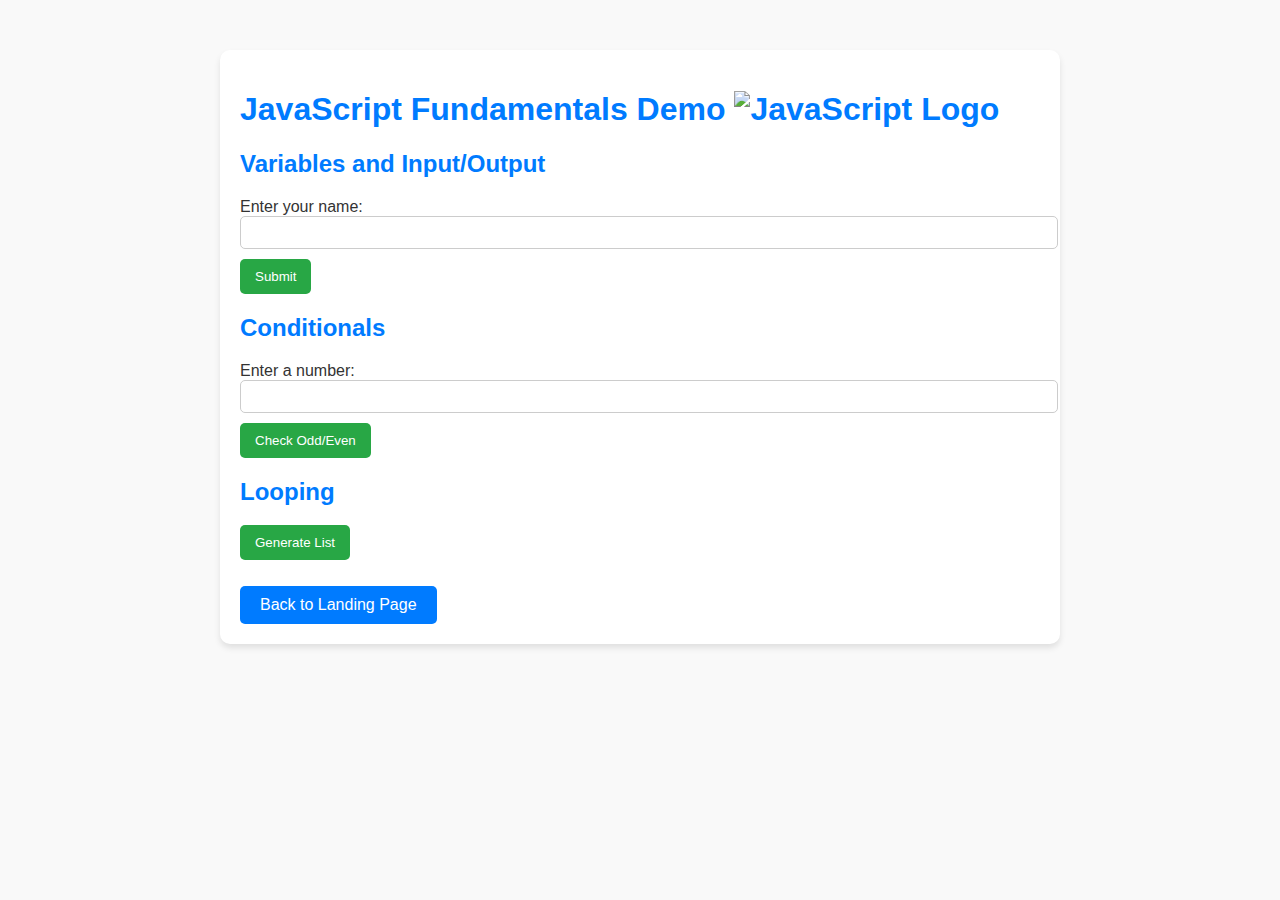
==== demo.html @ cf9dd91f "Update demo.html" ====
<!DOCTYPE html>
<html lang="en">
<head>
  <meta charset="UTF-8">
  <meta name="viewport" content="width=device-width, initial-scale=1.0">
  <title>JavaScript Demo</title>
  <link rel="stylesheet" href="style.css">
</head>
<body>
  <div class="container">
    <div class="header">
      <h1>JavaScript Fundamentals Demo <img src="javascript-logo.png" alt="JavaScript Logo" class="logo"></h1>
    </div>

    <h2>Variables and Input/Output</h2>
    <label for="userInput">Enter your name:</label>
    <input type="text" id="userInput">
    <button onclick="displayGreeting()">Submit</button>
    <p id="greeting"></p>

    <h2>Conditionals</h2>
    <label for="numberInput">Enter a number:</label>
    <input type="number" id="numberInput">
    <button onclick="checkNumber()">Check Odd/Even</button>
    <p id="numberResult"></p>

    <h2>Looping</h2>
    <button onclick="generateList()">Generate List</button>
    <ul id="list"></ul>

    <a href="index.html" class="button back-button">Back to Landing Page</a>
  </div>
  <script src="script.js"></script>
</body>
</html>
---- style.css ----
body {
    font-family: Arial, sans-serif;
    margin: 0;
    padding: 0;
    background-color: #f9f9f9;
    color: #333;
  }
  
  .container {
    max-width: 800px;
    margin: 50px auto;
    padding: 20px;
    background: #fff;
    border-radius: 10px;
    box-shadow: 0 4px 6px rgba(0, 0, 0, 0.1);
  }
  
  h1, h2 {
    color: #007BFF;
  }
  
  p, label {
    font-size: 1rem;
    margin-bottom: 10px;
  }
  
  input {
    padding: 8px;
    width: 100%;
    margin-bottom: 10px;
    border: 1px solid #ccc;
    border-radius: 5px;
  }
  
  .button {
    display: inline-block;
    padding: 10px 20px;
    margin-top: 10px;
    color: #fff;
    background: #007BFF;
    text-decoration: none;
    border-radius: 5px;
  }
  
  .button:hover {
    background: #0056b3;
  }
  
  button {
    padding: 10px 15px;
    color: #fff;
    background: #28a745;
    border: none;
    border-radius: 5px;
    cursor: pointer;
  }
  
  button:hover {
    background: #218838;
  }
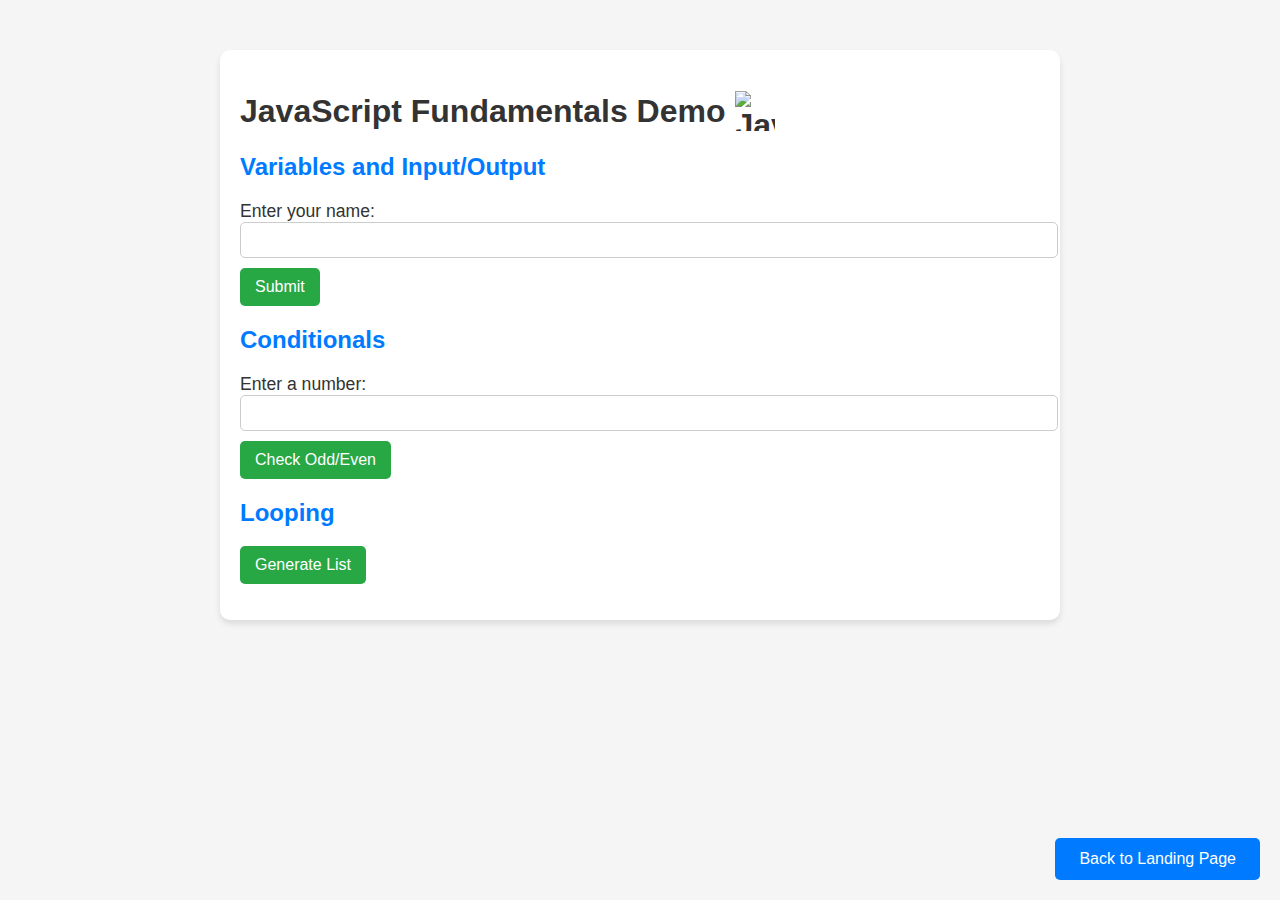
==== commit 1838c400: "Update demo.html" ====
--- a/demo.html
+++ b/demo.html
@@ -33,3 +33,4 @@
   <script src="script.js"></script>
 </body>
 </html>
+
--- a/style.css
+++ b/style.css
@@ -1,61 +1,106 @@
 body {
-    font-family: Arial, sans-serif;
-    margin: 0;
-    padding: 0;
-    background-color: #f9f9f9;
-    color: #333;
-  }
-  
-  .container {
-    max-width: 800px;
-    margin: 50px auto;
-    padding: 20px;
-    background: #fff;
-    border-radius: 10px;
-    box-shadow: 0 4px 6px rgba(0, 0, 0, 0.1);
-  }
-  
-  h1, h2 {
-    color: #007BFF;
-  }
-  
-  p, label {
-    font-size: 1rem;
-    margin-bottom: 10px;
-  }
-  
-  input {
-    padding: 8px;
-    width: 100%;
-    margin-bottom: 10px;
-    border: 1px solid #ccc;
-    border-radius: 5px;
-  }
-  
-  .button {
-    display: inline-block;
-    padding: 10px 20px;
-    margin-top: 10px;
-    color: #fff;
-    background: #007BFF;
-    text-decoration: none;
-    border-radius: 5px;
-  }
-  
-  .button:hover {
-    background: #0056b3;
-  }
-  
-  button {
-    padding: 10px 15px;
-    color: #fff;
-    background: #28a745;
-    border: none;
-    border-radius: 5px;
-    cursor: pointer;
-  }
-  
-  button:hover {
-    background: #218838;
-  }
-  +  font-family: 'Palatino Linotype', 'Candara', sans-serif;
+  margin: 0;
+  padding: 0;
+  background-color: #f5f5f5;
+  color: #333;
+}
+
+.container {
+  max-width: 800px;
+  margin: 50px auto;
+  padding: 20px;
+  background: #ffffff;
+  border-radius: 10px;
+  box-shadow: 0 4px 6px rgba(0, 0, 0, 0.1);
+}
+
+h1, h2 {
+  color: #333;
+  font-family: 'Palatino Linotype', 'Candara', sans-serif;
+}
+
+.header h1 {
+  display: flex;
+  align-items: center;
+}
+
+.logo {
+  width: 40px;
+  height: 40px;
+  margin-left: 10px;
+}
+
+p, label {
+  font-size: 1.1rem;
+  margin-bottom: 10px;
+}
+
+input {
+  padding: 8px;
+  width: 100%;
+  margin-bottom: 10px;
+  border: 1px solid #ccc;
+  border-radius: 5px;
+}
+
+.button {
+  display: inline-block;
+  padding: 12px 24px;
+  margin-top: 15px;
+  color: #fff;
+  background: #6c757d;
+  text-decoration: none;
+  border-radius: 5px;
+  font-size: 1rem;
+  text-align: center;
+}
+
+.button:hover {
+  background: #5a6268;
+}
+
+button {
+  padding: 10px 15px;
+  color: #fff;
+  background: #28a745;
+  border: none;
+  border-radius: 5px;
+  cursor: pointer;
+  font-size: 1rem;
+}
+
+button:hover {
+  background: #218838;
+}
+
+.back-button {
+  position: absolute;
+  bottom: 20px;
+  right: 20px;
+}
+
+h2 {
+  color: #007BFF;
+}
+
+ul {
+  padding-left: 20px;
+}
+
+ul li {
+  font-size: 1.1rem;
+}
+
+input[type="text"], input[type="number"] {
+  font-size: 1rem;
+}
+
+.container a {
+  color: #fff;
+  background: #007BFF;
+}
+
+.container a:hover {
+  background: #0056b3;
+}
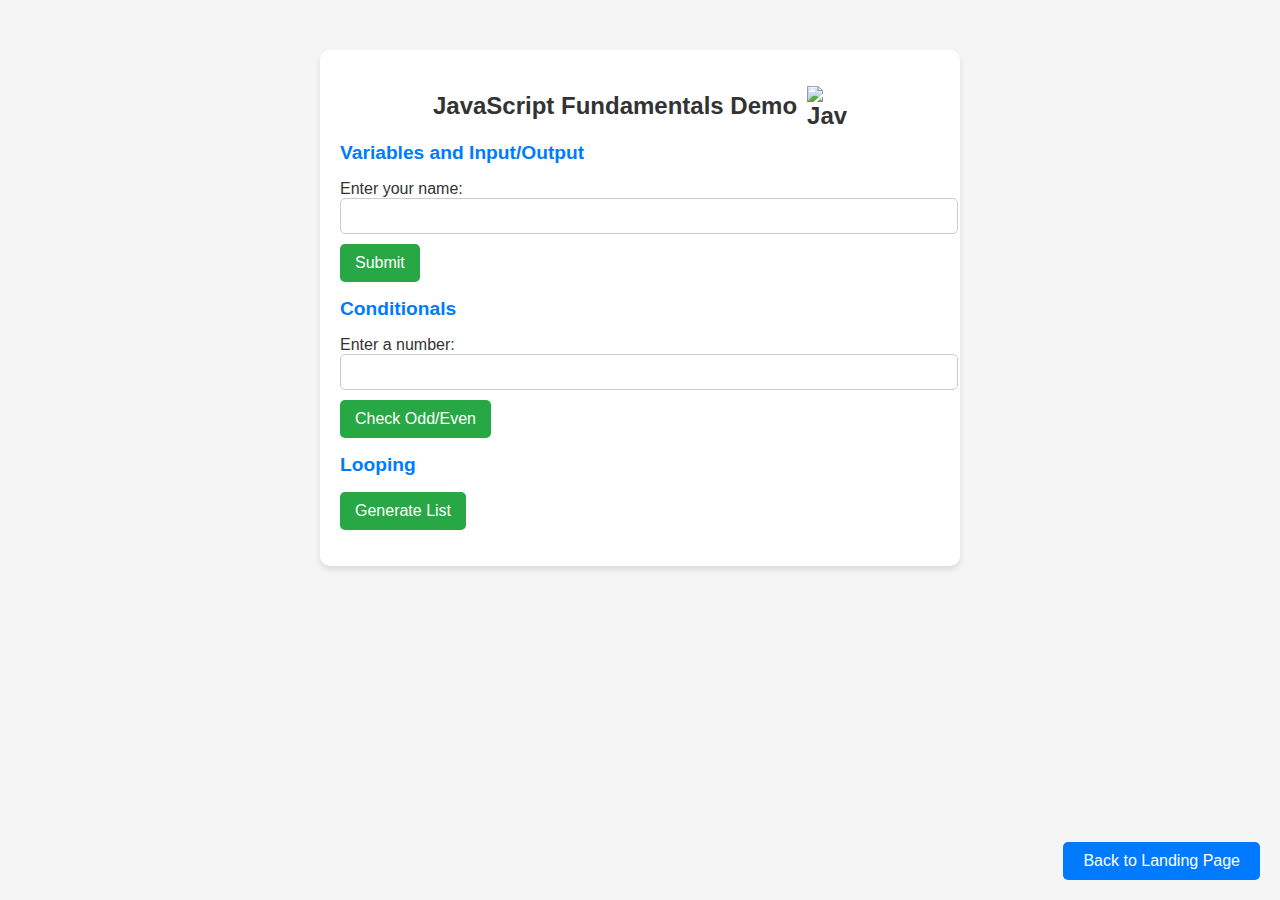
==== commit 42f217c3: "Update demo.html" ====
--- a/demo.html
+++ b/demo.html
@@ -9,7 +9,9 @@
 <body>
   <div class="container">
     <div class="header">
-      <h1>JavaScript Fundamentals Demo <img src="javascript-logo.png" alt="JavaScript Logo" class="logo"></h1>
+      <h1>JavaScript Fundamentals Demo 
+        <img src="https://upload.wikimedia.org/wikipedia/commons/6/61/JavaScript_logo_2.svg" alt="JavaScript Logo" class="logo">
+      </h1>
     </div>
 
     <h2>Variables and Input/Output</h2>
@@ -33,4 +35,3 @@
   <script src="script.js"></script>
 </body>
 </html>
-
--- a/style.css
+++ b/style.css
@@ -1,5 +1,5 @@
 body {
-  font-family: 'Palatino Linotype', 'Candara', sans-serif;
+  font-family: Arial, sans-serif, Georgia, serif;
   margin: 0;
   padding: 0;
   background-color: #f5f5f5;
@@ -7,7 +7,7 @@
 }
 
 .container {
-  max-width: 800px;
+  max-width: 600px; /* Make the container smaller */
   margin: 50px auto;
   padding: 20px;
   background: #ffffff;
@@ -16,13 +16,16 @@
 }
 
 h1, h2 {
+  font-family: Arial, sans-serif;
   color: #333;
-  font-family: 'Palatino Linotype', 'Candara', sans-serif;
+  font-size: 1.4rem; /* Smaller text for title */
 }
 
 .header h1 {
   display: flex;
   align-items: center;
+  justify-content: center; /* Center the text and logo */
+  font-size: 1.5rem;
 }
 
 .logo {
@@ -32,7 +35,7 @@
 }
 
 p, label {
-  font-size: 1.1rem;
+  font-size: 1rem;
   margin-bottom: 10px;
 }
 
@@ -42,12 +45,13 @@
   margin-bottom: 10px;
   border: 1px solid #ccc;
   border-radius: 5px;
+  font-size: 1rem;
 }
 
 .button {
   display: inline-block;
-  padding: 12px 24px;
-  margin-top: 15px;
+  padding: 10px 20px;
+  margin-top: 10px;
   color: #fff;
   background: #6c757d;
   text-decoration: none;
@@ -74,14 +78,9 @@
   background: #218838;
 }
 
-.back-button {
-  position: absolute;
-  bottom: 20px;
-  right: 20px;
-}
-
 h2 {
   color: #007BFF;
+  font-size: 1.2rem;
 }
 
 ul {
@@ -89,7 +88,7 @@
 }
 
 ul li {
-  font-size: 1.1rem;
+  font-size: 1rem;
 }
 
 input[type="text"], input[type="number"] {
@@ -99,8 +98,17 @@
 .container a {
   color: #fff;
   background: #007BFF;
+  display: inline-block;
+  padding: 10px 20px;
 }
 
 .container a:hover {
   background: #0056b3;
 }
+
+.back-button {
+  position: absolute;
+  bottom: 20px;
+  right: 20px;
+  font-size: 1rem;
+}
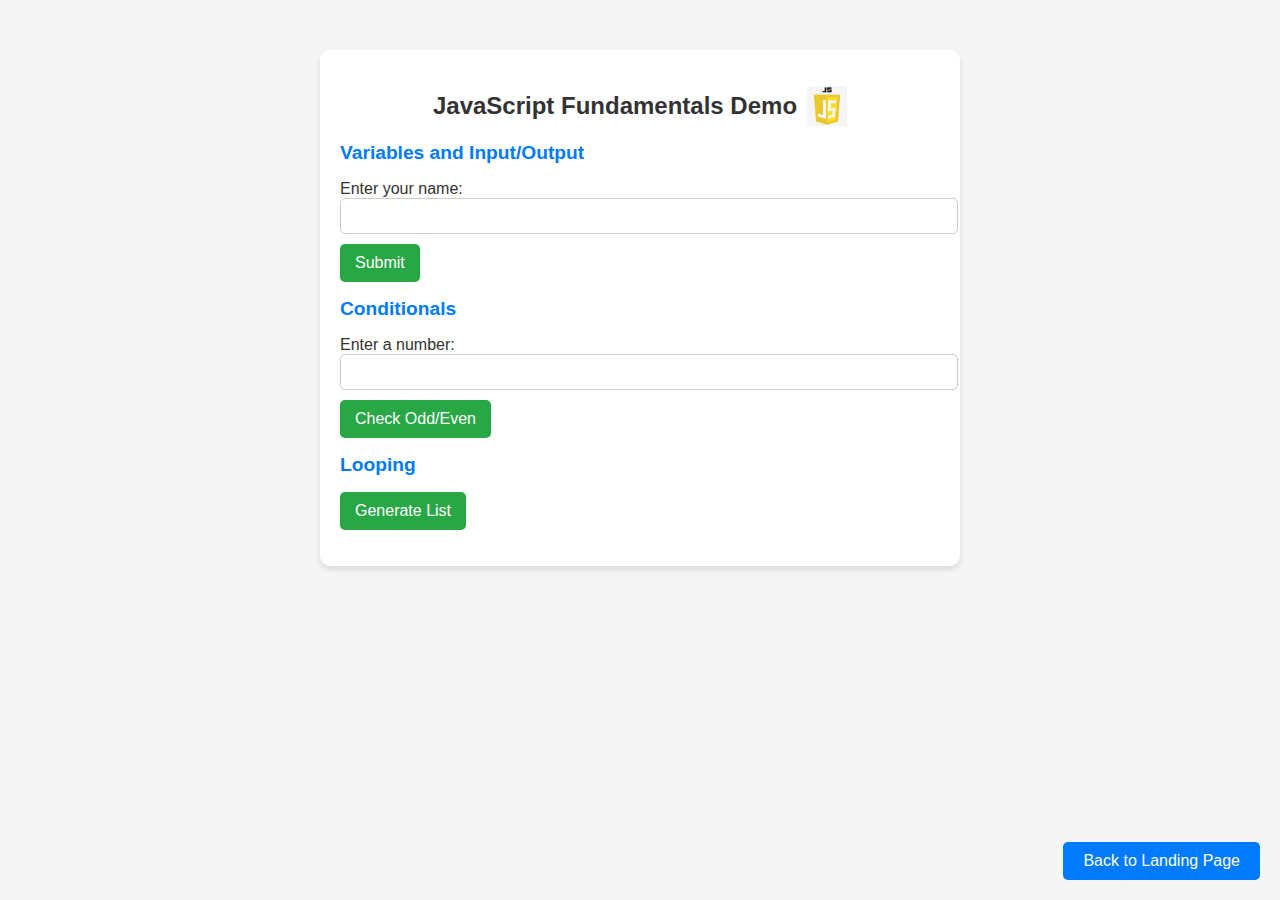
==== commit 4005e1a5: "Update demo.html" ====
--- a/demo.html
+++ b/demo.html
@@ -10,7 +10,7 @@
   <div class="container">
     <div class="header">
       <h1>JavaScript Fundamentals Demo 
-        <img src="https://upload.wikimedia.org/wikipedia/commons/6/61/JavaScript_logo_2.svg" alt="JavaScript Logo" class="logo">
+        <img src="[data-uri]" alt="JavaScript Logo" class="logo">
       </h1>
     </div>
 
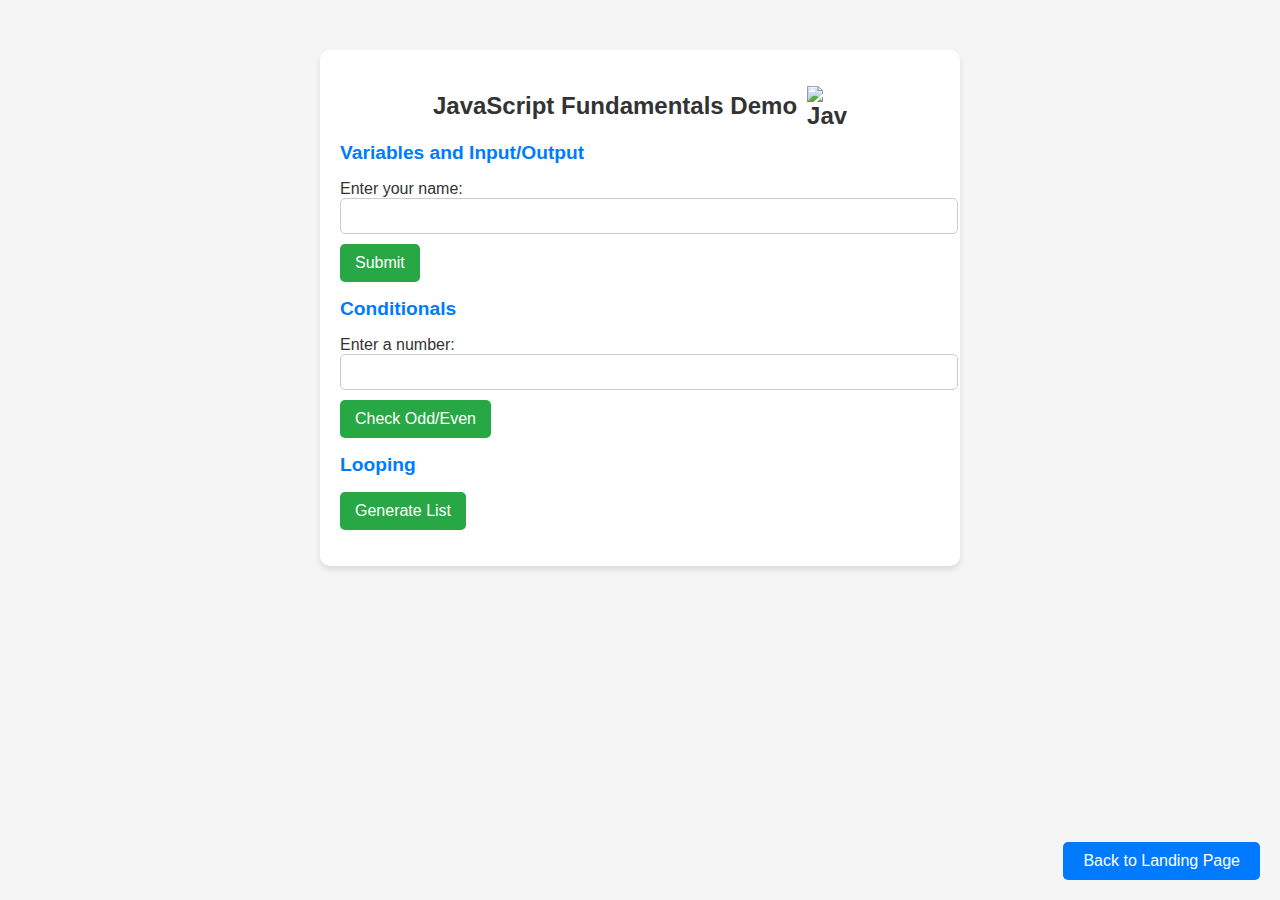
==== commit ac118a78: "Update demo.html" ====
--- a/demo.html
+++ b/demo.html
@@ -10,9 +10,7 @@
   <div class="container">
     <div class="header">
       <h1>JavaScript Fundamentals Demo 
-        <img src="[data-uri]" alt="JavaScript Logo" class="logo">
-      </h1>
-    </div>
+        <img src="https://upload.wikimedia.org/wikipedia/commons/6/61/JavaScript_logo_2.svg" alt="JavaScript Logo" class="logo">
 
     <h2>Variables and Input/Output</h2>
     <label for="userInput">Enter your name:</label>
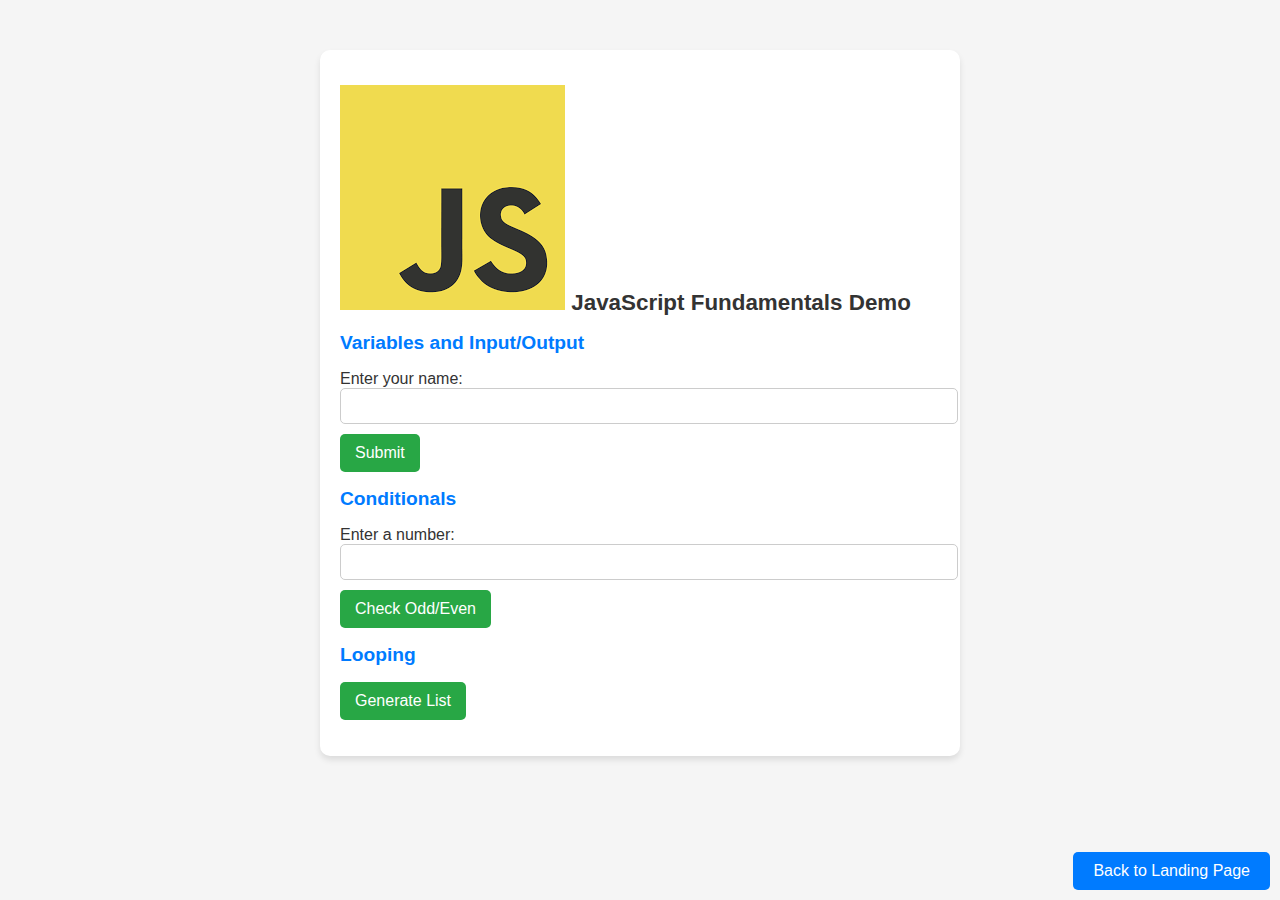
==== commit 17241e93: "Update demo.html" ====
--- a/demo.html
+++ b/demo.html
@@ -8,9 +8,7 @@
 </head>
 <body>
   <div class="container">
-    <div class="header">
-      <h1>JavaScript Fundamentals Demo 
-        <img src="https://upload.wikimedia.org/wikipedia/commons/6/61/JavaScript_logo_2.svg" alt="JavaScript Logo" class="logo">
+    <h1><img src="jsimg.png" alt="JavaScript Logo" class="js-logo"> JavaScript Fundamentals Demo</h1>
 
     <h2>Variables and Input/Output</h2>
     <label for="userInput">Enter your name:</label>
@@ -28,7 +26,8 @@
     <button onclick="generateList()">Generate List</button>
     <ul id="list"></ul>
 
-    <a href="index.html" class="button back-button">Back to Landing Page</a>
+    <!-- Back to Landing Page link -->
+    <a href="index.html" class="button" style="position: absolute; bottom: 10px; right: 10px;">Back to Landing Page</a>
   </div>
   <script src="script.js"></script>
 </body>
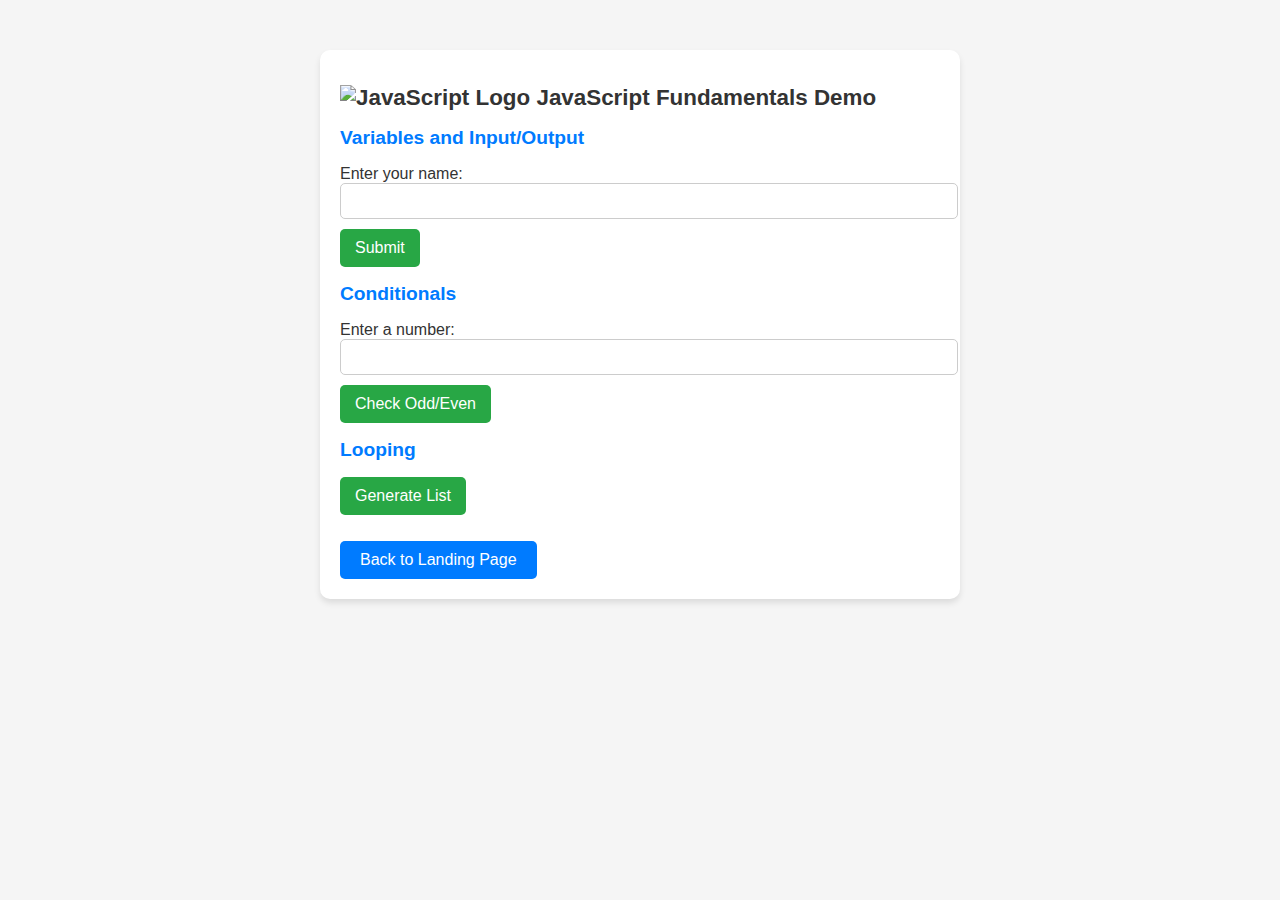
==== commit 96d1fcfa: "Update demo.html" ====
--- a/demo.html
+++ b/demo.html
@@ -8,7 +8,7 @@
 </head>
 <body>
   <div class="container">
-    <h1><img src="jsimg.png" alt="JavaScript Logo" class="js-logo"> JavaScript Fundamentals Demo</h1>
+    <h1><img src="images/jsimg.png" alt="JavaScript Logo" class="js-logo"> JavaScript Fundamentals Demo</h1>
 
     <h2>Variables and Input/Output</h2>
     <label for="userInput">Enter your name:</label>
@@ -26,8 +26,8 @@
     <button onclick="generateList()">Generate List</button>
     <ul id="list"></ul>
 
-    <!-- Back to Landing Page link -->
-    <a href="index.html" class="button" style="position: absolute; bottom: 10px; right: 10px;">Back to Landing Page</a>
+    <!-- Back to Landing Page link inside the container -->
+    <a href="index.html" class="button">Back to Landing Page</a>
   </div>
   <script src="script.js"></script>
 </body>
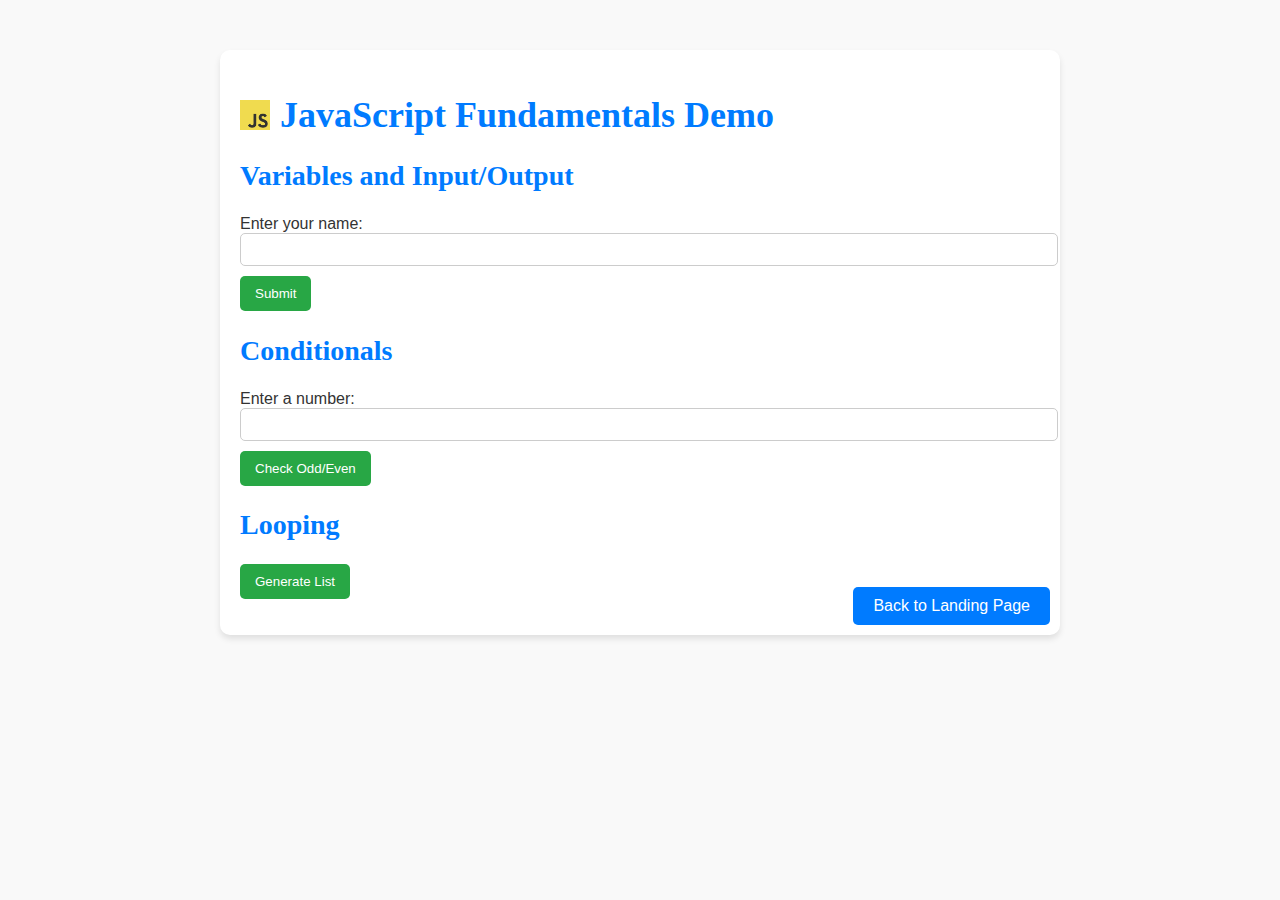
==== commit 59488be9: "Update demo.html" ====
--- a/demo.html
+++ b/demo.html
@@ -8,7 +8,7 @@
 </head>
 <body>
   <div class="container">
-    <h1><img src="images/jsimg.png" alt="JavaScript Logo" class="js-logo"> JavaScript Fundamentals Demo</h1>
+    <h1><img src="jsimg.png" alt="JavaScript Logo" class="js-logo"> JavaScript Fundamentals Demo</h1>
 
     <h2>Variables and Input/Output</h2>
     <label for="userInput">Enter your name:</label>
--- a/style.css
+++ b/style.css
@@ -1,37 +1,37 @@
 body {
-  font-family: Arial, sans-serif, Georgia, serif;
+  font-family: Arial, sans-serif;
   margin: 0;
   padding: 0;
-  background-color: #f5f5f5;
+  background-color: #f9f9f9;
   color: #333;
 }
 
 .container {
-  max-width: 600px; /* Make the container smaller */
+  max-width: 800px;
   margin: 50px auto;
   padding: 20px;
-  background: #ffffff;
+  background: #fff;
   border-radius: 10px;
   box-shadow: 0 4px 6px rgba(0, 0, 0, 0.1);
+  position: relative;
 }
 
 h1, h2 {
-  font-family: Arial, sans-serif;
-  color: #333;
-  font-size: 1.4rem; /* Smaller text for title */
+  color: #007BFF;
+  font-family: 'Palatino Linotype', serif; /* Use Palatino for headings */
+  font-size: 28px; /* Adjust font size for the header */
 }
 
-.header h1 {
+h1 {
   display: flex;
   align-items: center;
-  justify-content: center; /* Center the text and logo */
-  font-size: 1.5rem;
+  font-size: 36px; /* Make the header a bit bigger */
 }
 
-.logo {
-  width: 40px;
-  height: 40px;
-  margin-left: 10px;
+h1 .js-logo {
+  width: 30px; /* Adjust the size of the logo */
+  height: auto;
+  margin-right: 10px;
 }
 
 p, label {
@@ -45,23 +45,21 @@
   margin-bottom: 10px;
   border: 1px solid #ccc;
   border-radius: 5px;
-  font-size: 1rem;
 }
 
 .button {
   display: inline-block;
   padding: 10px 20px;
-  margin-top: 10px;
+  margin-top: 20px;
   color: #fff;
-  background: #6c757d;
+  background: #007BFF;
   text-decoration: none;
   border-radius: 5px;
-  font-size: 1rem;
   text-align: center;
 }
 
 .button:hover {
-  background: #5a6268;
+  background: #0056b3;
 }
 
 button {
@@ -71,44 +69,14 @@
   border: none;
   border-radius: 5px;
   cursor: pointer;
-  font-size: 1rem;
 }
 
 button:hover {
   background: #218838;
 }
 
-h2 {
-  color: #007BFF;
-  font-size: 1.2rem;
+a.button {
+  position: absolute;
+  bottom: 10px;
+  right: 10px;
 }
-
-ul {
-  padding-left: 20px;
-}
-
-ul li {
-  font-size: 1rem;
-}
-
-input[type="text"], input[type="number"] {
-  font-size: 1rem;
-}
-
-.container a {
-  color: #fff;
-  background: #007BFF;
-  display: inline-block;
-  padding: 10px 20px;
-}
-
-.container a:hover {
-  background: #0056b3;
-}
-
-.back-button {
-  position: absolute;
-  bottom: 20px;
-  right: 20px;
-  font-size: 1rem;
-}
